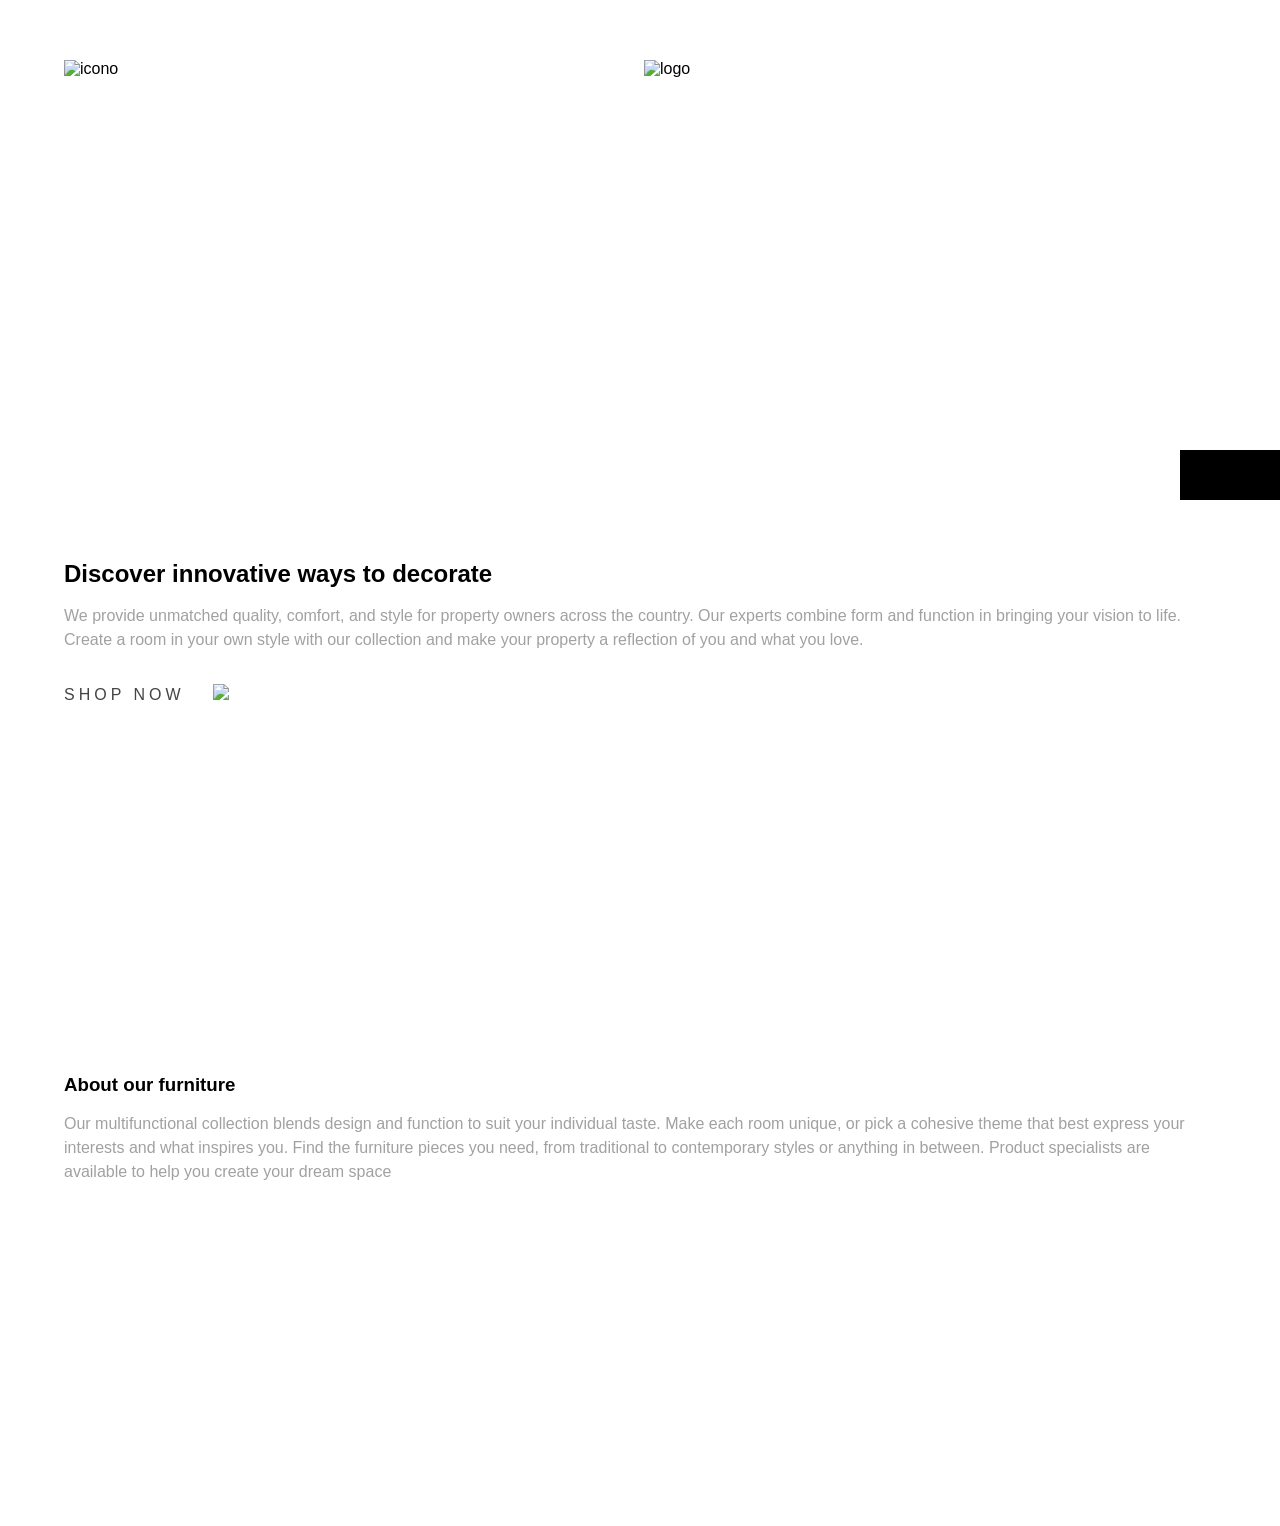
==== 19-Room-homepage-master/index.html @ 6a3830cb "feat(): room landingpage version mobile" ====
<!DOCTYPE html>
<html lang="en">
<head>
  <meta charset="UTF-8">
  <meta name="viewport" content="width=device-width, initial-scale=1.0"> <!-- displays site properly based on user's device -->

  <link rel="icon" type="image/png" sizes="32x32" href="./images/favicon-32x32.png">
  
  <title>Landing Page</title>

  <!-- Feel free to remove these styles or customise in your own stylesheet 👍 -->
  <link rel="preconnect" href="https://fonts.googleapis.com">
  <link rel="preconnect" href="https://fonts.gstatic.com" crossorigin>
  <link href="https://fonts.googleapis.com/css2?family=League+Spartan:wght@100..900&display=swap" rel="stylesheet">
  <link rel="stylesheet" href="./css/style.css">
</head>
<body>
  <main class="main">
    <section class="main__hero">
      <nav class="main__nav container">
        <img src="images/icon-hamburger.svg" alt="icono" class="main__hamburguer">
      <img src="images/logo.svg" alt="logo" class="main__logo">

      <ul class="main__links">
        <li class="main__list">
          <a href="#" class="main__link">Home</a>
        </li>
        <li class="main__list">
          <a href="#" class="main__link">Shop</a>
        </li>
        <li class="main__list">
          <a href="#" class="main__link">About</a>
        </li>
        <li class="main__list">
          <a href="#" class="main__link">Contact</a>
        </li>
      </ul>
      </nav>
    </section>

    <section class="main__buy container">
      <div class="main__content">
        <h2 class="main__title">Discover innovative ways to decorate</h2>

        <p class="main__paragraph">
          We provide unmatched quality, comfort, and style for property owners across the country. 
          Our experts combine form and function in bringing your vision to life. Create a room in your 
          own style with our collection and make your property a reflection of you and what you love.
        </p>
        <a href="#shop" class="main__cta">Shop now <img src="images/icon-arrow.svg" class="main__arrow"></a>
      </div>
    </section>

    <section class="main__bg">  
    </section>

    <section class="main__about container">
      <div class="main__content">
        <h3 class="main__title"> About our furniture</h3>
        <p class="main__paragraph">
          Our multifunctional collection blends design and function to suit your individual taste.
          Make each room unique, or pick a cohesive theme that best express your interests and what
          inspires you. Find the furniture pieces you need, from traditional to contemporary styles
          or anything in between. Product specialists are available to help you create your dream space
        </p>
      </div>
    </section>

    <section class="main__bg main__bg--second">
      
    </section>

    <div class="main__controls">
      <img src="images/icon-angle-left.svg" alt="" class="main__arrows">
      <img src="images/icon-angle-right.svg" alt="" class="main__arrows">
    </div>
  </main>
  <!-- Home
  Shop
  About
  Contact

  Discover innovative ways to decorate

  We provide unmatched quality, comfort, and style for property owners across the country. 
  Our experts combine form and function in bringing your vision to life. Create a room in your 
  own style with our collection and make your property a reflection of you and what you love.

  Shop now

  We are available all across the globe

  With stores all over the world, it's easy for you to find furniture for your home or place of business. 
  Locally, we’re in most major cities throughout the country. Find the branch nearest you using our 
  store locator. Any questions? Don't hesitate to contact us today.

  Shop now

  Manufactured with the best materials

  Our modern furniture store provide a high level of quality. Our company has invested in advanced technology 
  to ensure that every product is made as perfect and as consistent as possible. With three decades of 
  experience in this industry, we understand what customers want for their home and office.

  Shop now

  About our furniture

  Our multifunctional collection blends design and function to suit your individual taste.
  Make each room unique, or pick a cohesive theme that best express your interests and what
  inspires you. Find the furniture pieces you need, from traditional to contemporary styles
  or anything in between. Product specialists are available to help you create your dream space. -->
  

</body>
</html>
---- 19-Room-homepage-master/css/style.css ----
:root {
  --dark-gray: hsl(0, 0%, 63%);
  --black: hsl(0, 0%, 0%);
  --white: hsl(0, 0%, 100%);
  --very-dark-gray: hsl(0, 0%, 27%);
}

* {
  margin: 0;
  box-sizing: border-box;
}

body {
  font-family: 'Spartan', sans-serif;
}

.container {
    width: 90%;
    margin: 0 auto;
    padding: 60px 0;
    overflow: hidden;
}

.main {
    max-width: 1400px;
    margin: 0 auto;
    display: grid;
    grid-template-columns: 1fr;
    grid-template-rows: repeat(5, max-content);
    grid-template-areas: 
        "main"
        "buy"
        "image1"
        "about"
        "image2";

}

.main__hero {
    min-height: 500px;
    background-image: url('../images/desktop-image-hero-1.jpg');
    background-size: cover;
    background-position: center;
    grid-area: main;
}

.main__nav {
    display: flex;
}

.main__links {
    display: none;
}

.main__logo {
    margin: 0 auto;
}

.main__controls {
    grid-area: main;
    align-self: end;
    justify-self: end;
    background-color: black;
    display: flex;
    width: 100px;
    height: 50px;
    justify-content: space-between;
    align-items: center;
}

.main__arrows {
    height: 40%;
}

.main__buy {
    grid-area: buy;
}

.main__content {
    width: 100%;
    height: 100%;
    display: flex;
    justify-content: center;
    align-items: flex-start;
    flex-direction: column;
}

.main__title {
    color: var(--black)
}

.main__paragraph {
    line-height: 1.5;
    margin: 1em 0 2em;
    color: var(--dark-gray);
}

.main__cta {
    text-decoration: none;
    color: var(--very-dark-gray);
    text-transform: uppercase;
    letter-spacing: 4px;
}

.main__arrow {
    margin-left: 20px;
}

.main__bg {
    grid-area: image1;
    min-height: 250px;
    height: 100%;
    background-image: url('../images/image-about-dark.jpg');
    background-size: cover;
    background-position: center;
}

.main__about {
    grid-area: about;
}

.main__bg--second {
    grid-area: image2;
    background-image: url('../images/image-about-light.jpg');
}
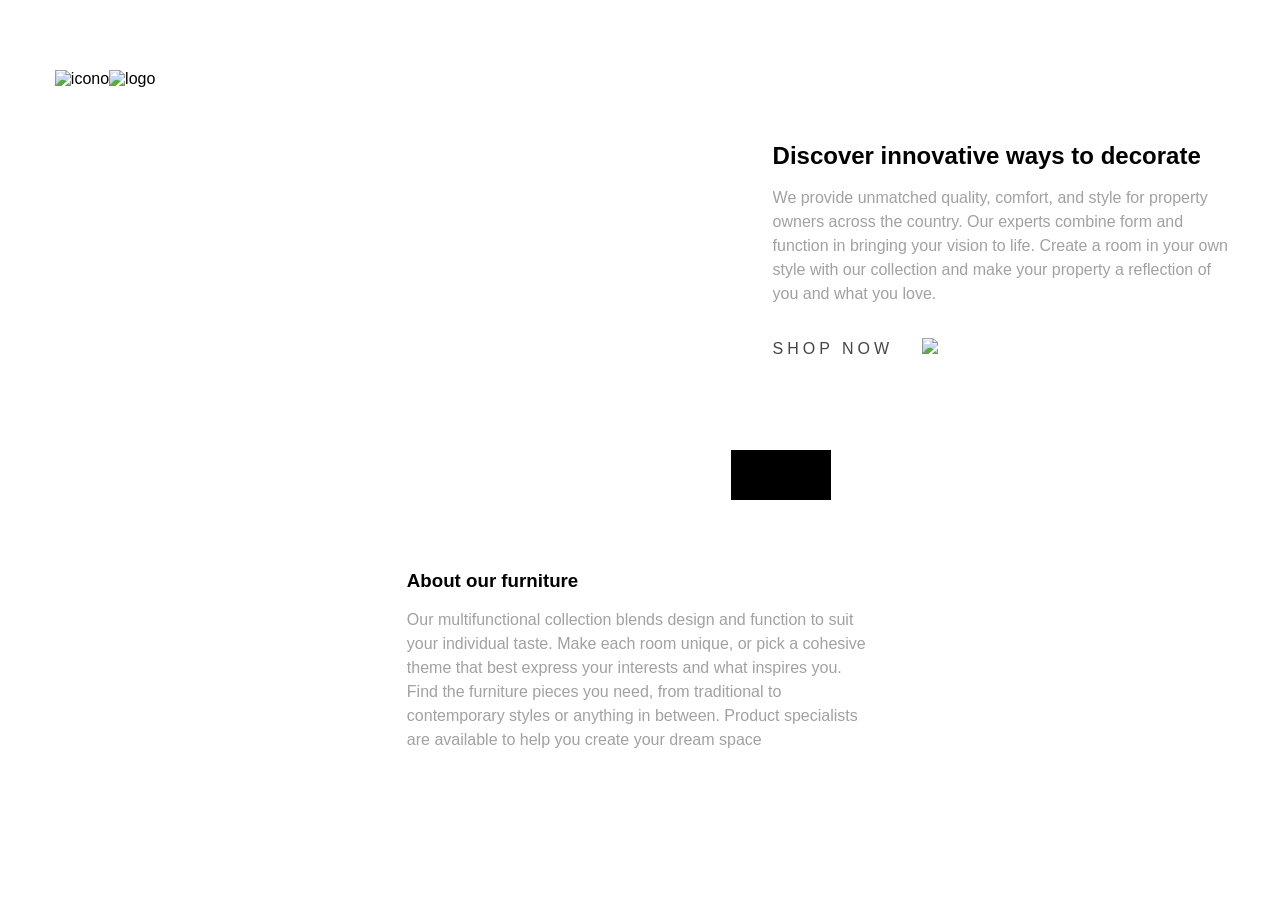
==== commit 9315a22b: "feat(): room landing page desktop version" ====
--- a/19-Room-homepage-master/index.html
+++ b/19-Room-homepage-master/index.html
@@ -19,7 +19,7 @@
     <section class="main__hero">
       <nav class="main__nav container">
         <img src="images/icon-hamburger.svg" alt="icono" class="main__hamburguer">
-      <img src="images/logo.svg" alt="logo" class="main__logo">
+        <img src="images/logo.svg" alt="logo" class="main__logo">
 
       <ul class="main__links">
         <li class="main__list">
@@ -57,7 +57,7 @@
     <section class="main__about container">
       <div class="main__content">
         <h3 class="main__title"> About our furniture</h3>
-        <p class="main__paragraph">
+        <p class="main__paragraph main__paragraph--about">
           Our multifunctional collection blends design and function to suit your individual taste.
           Make each room unique, or pick a cohesive theme that best express your interests and what
           inspires you. Find the furniture pieces you need, from traditional to contemporary styles
--- a/19-Room-homepage-master/css/style.css
+++ b/19-Room-homepage-master/css/style.css
@@ -15,111 +15,161 @@
 }
 
 .container {
-    width: 90%;
-    margin: 0 auto;
-    padding: 60px 0;
-    overflow: hidden;
+  width: 90%;
+  margin: 0 auto;
+  padding: 60px 0;
+  overflow: hidden;
 }
 
 .main {
-    max-width: 1400px;
-    margin: 0 auto;
-    display: grid;
-    grid-template-columns: 1fr;
-    grid-template-rows: repeat(5, max-content);
-    grid-template-areas: 
-        "main"
-        "buy"
-        "image1"
-        "about"
-        "image2";
-
+  max-width: 1400px;
+  margin: 0 auto;
+  display: grid;
+  grid-template-columns: 1fr;
+  grid-template-rows: repeat(5, max-content);
+  grid-template-areas:
+    'main'
+    'buy'
+    'image1'
+    'about'
+    'image2';
 }
 
 .main__hero {
-    min-height: 500px;
-    background-image: url('../images/desktop-image-hero-1.jpg');
-    background-size: cover;
-    background-position: center;
-    grid-area: main;
+  min-height: 500px;
+  background-image: url('../images/desktop-image-hero-1.jpg');
+  background-size: cover;
+  background-position: center;
+  grid-area: main;
 }
 
 .main__nav {
-    display: flex;
+  display: flex;
 }
 
 .main__links {
-    display: none;
+  display: none;
 }
 
 .main__logo {
-    margin: 0 auto;
+  margin: 0 auto;
 }
 
 .main__controls {
-    grid-area: main;
-    align-self: end;
-    justify-self: end;
-    background-color: black;
-    display: flex;
-    width: 100px;
-    height: 50px;
-    justify-content: space-between;
-    align-items: center;
+  grid-area: main;
+  align-self: end;
+  justify-self: end;
+  background-color: black;
+  display: flex;
+  width: 100px;
+  height: 50px;
+  justify-content: space-between;
+  align-items: center;
 }
 
 .main__arrows {
-    height: 40%;
+  height: 40%;
 }
 
 .main__buy {
-    grid-area: buy;
+  grid-area: buy;
 }
 
 .main__content {
-    width: 100%;
-    height: 100%;
-    display: flex;
-    justify-content: center;
-    align-items: flex-start;
-    flex-direction: column;
+  width: 100%;
+  height: 100%;
+  display: flex;
+  justify-content: center;
+  align-items: flex-start;
+  flex-direction: column;
 }
 
 .main__title {
-    color: var(--black)
+  color: var(--black);
 }
 
 .main__paragraph {
-    line-height: 1.5;
-    margin: 1em 0 2em;
-    color: var(--dark-gray);
+  line-height: 1.5;
+  margin: 1em 0 2em;
+  color: var(--dark-gray);
+}
+
+.main__paragraph--about {
+  margin: 1em 0 0 0;
 }
 
 .main__cta {
-    text-decoration: none;
-    color: var(--very-dark-gray);
-    text-transform: uppercase;
-    letter-spacing: 4px;
+  text-decoration: none;
+  color: var(--very-dark-gray);
+  text-transform: uppercase;
+  letter-spacing: 4px;
 }
 
 .main__arrow {
-    margin-left: 20px;
+  margin-left: 20px;
 }
 
 .main__bg {
-    grid-area: image1;
-    min-height: 250px;
-    height: 100%;
-    background-image: url('../images/image-about-dark.jpg');
-    background-size: cover;
-    background-position: center;
+  grid-area: image1;
+  min-height: 250px;
+  height: 100%;
+  background-image: url('../images/image-about-dark.jpg');
+  background-size: cover;
+  background-position: center;
 }
 
 .main__about {
-    grid-area: about;
+  grid-area: about;
 }
 
 .main__bg--second {
-    grid-area: image2;
-    background-image: url('../images/image-about-light.jpg');
-}+  grid-area: image2;
+  background-image: url('../images/image-about-light.jpg');
+}
+
+@media (min-width: 768px) {
+  .container {
+    width: 85%;
+    padding: 70px 0;
+  }
+
+  .main {
+    grid-template-columns: repeat(7, 1fr);
+    grid-template-areas:
+      'main main main main buy buy buy'
+      'main main main main buy buy buy'
+      'main main main main buy buy buy'
+      'image1 image1 about about about image2 image2'
+      'image1 image1 about about about image2 image2';
+  }
+
+  .main__controls {
+    grid-area: buy;
+    justify-self: start;
+  }
+
+  .main__hamburger {
+    display: none;
+  }
+
+  .main__links {
+    padding: 0;
+    display: grid;
+    grid-auto-flow: column;
+    gap: 1em;
+    margin-left: 10%;
+  }
+
+  .main__link {
+    color: var(--white);
+    text-decoration: none;
+  }
+
+  .main__list {
+    list-style: none;
+  }
+
+  .main__logo {
+    margin: 0;
+  }
+}
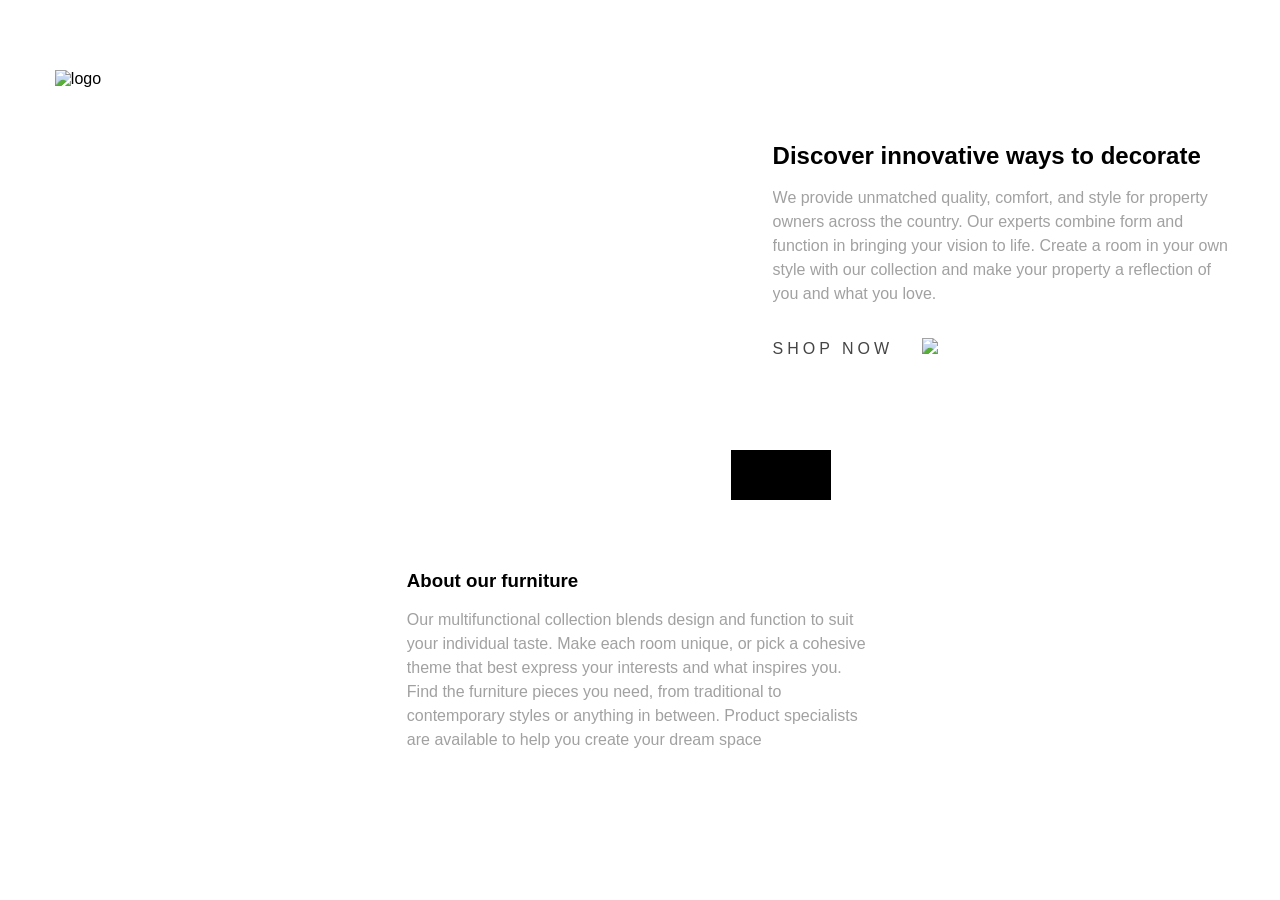
==== commit f05f0e65: "fix(): solve class name" ====
--- a/19-Room-homepage-master/index.html
+++ b/19-Room-homepage-master/index.html
@@ -18,7 +18,7 @@
   <main class="main">
     <section class="main__hero">
       <nav class="main__nav container">
-        <img src="images/icon-hamburger.svg" alt="icono" class="main__hamburguer">
+        <img src="images/icon-hamburger.svg" alt="icono" class="main__hamburger">
         <img src="images/logo.svg" alt="logo" class="main__logo">
 
       <ul class="main__links">
